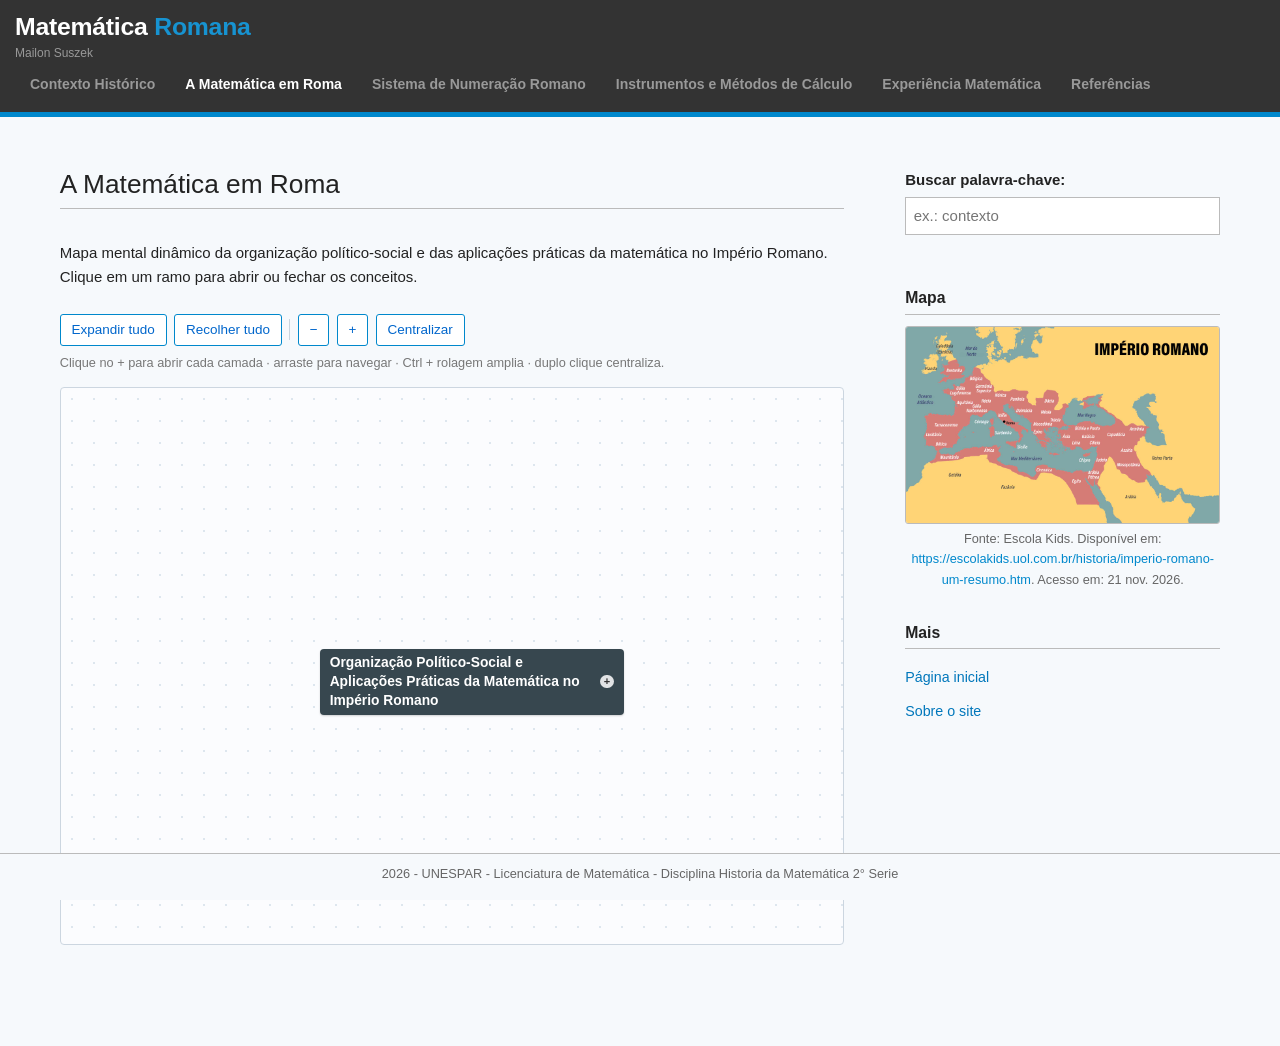
==== a-matematica-em-roma.html @ 19046010 "site 0.1" ====
<!DOCTYPE html>
<html lang="pt-BR">
<head>
<meta charset="utf-8">
<meta name="viewport" content="width=device-width, initial-scale=1">
<title>A Matemática em Roma | Matemática Romana</title>
<meta name="theme-color" content="#0088cc">
<link rel="icon" href="img/favicon.svg?v=11" type="image/svg+xml">
<link rel="stylesheet" href="css/style.css?v=35">
</head>
<body>

<div id="archnavbar">
  <div id="archnavbarlogo"><a href="index.html" title="Voltar à página inicial">Matemática <span>Romana</span></a><small>Mailon Suszek</small></div>
  <ul id="archnavbarlist">
    <li><a href="contexto-historico.html">Contexto Histórico</a></li>
    <li><a href="a-matematica-em-roma.html" aria-current="page">A Matemática em Roma</a></li>
    <li><a href="sistema-de-numeracao-romana.html">Sistema de Numeração Romano</a></li>
    <li><a href="instrumentos-e-metodos-de-calculo.html">Instrumentos e Métodos de Cálculo</a></li>
    <li><a href="experiencia-matematica.html">Experiência Matemática</a></li>
    <li><a href="referencias.html">Referências</a></li>
  </ul>
</div>

<div id="content">
  <div id="content-left">
    <h2>A Matemática em Roma</h2>
    <p>Mapa mental dinâmico da organização político-social e das aplicações práticas da matemática no Império Romano. Clique em um ramo para abrir ou fechar os conceitos.</p>

    <div class="mm-controles">
      <button type="button" data-mm="expandir">Expandir tudo</button>
      <button type="button" data-mm="recolher">Recolher tudo</button>
      <span class="mm-sep"></span>
      <button type="button" data-mm="menos" title="Diminuir a visualização">&minus;</button>
      <button type="button" data-mm="mais" title="Aumentar a visualização">+</button>
      <button type="button" data-mm="centralizar" title="Ajustar o mapa na janela">Centralizar</button>
      <span class="mm-dica">Clique no + para abrir cada camada &middot; arraste para navegar &middot; Ctrl + rolagem amplia &middot; duplo clique centraliza.</span>
    </div>

    <div class="mm-area" tabindex="0" aria-label="Mapa mental interativo">
      <div class="mm-stage">
      <ul class="mm">
        <li class="mm-root fechado">
          <button type="button" class="mm-label" aria-expanded="false">Organização Político-Social e Aplicações Práticas da Matemática no Império Romano</button>
          <ul class="kids">
            <li class="n1 b-politica fechado">
              <button type="button" class="mm-label" aria-expanded="false">Organização Político-Social do Império Romano</button>
              <ul class="kids">
                <li class="n2 fechado">
                  <button type="button" class="mm-label" aria-expanded="false">Período Monárquico e A Lenda</button>
                  <ul class="kids">
                    <li class="n3"><span class="mm-label">Surgimento de Roma</span></li>
                    <li class="n3"><span class="mm-label">Da Monarquia à República</span></li>
                  </ul>
                </li>
                <li class="n2 fechado">
                  <button type="button" class="mm-label" aria-expanded="false">Período Republicano e Transição</button>
                  <ul class="kids">
                    <li class="n3"><span class="mm-label">Governo de Júlio César (49 a.C. a 44 a.C.)</span></li>
                    <li class="n3"><span class="mm-label">Conquistas Militares</span></li>
                  </ul>
                </li>
                <li class="n2 fechado">
                  <button type="button" class="mm-label" aria-expanded="false">Período Imperial</button>
                  <ul class="kids">
                    <li class="n3"><span class="mm-label">Predomínio: 27 a.C. a 476 d.C.</span></li>
                    <li class="n3"><span class="mm-label">Principais Imperadores</span></li>
                  </ul>
                </li>
                <li class="n2 fechado">
                  <button type="button" class="mm-label" aria-expanded="false">Crise Urbana e Decadência</button>
                  <ul class="kids">
                    <li class="n3"><span class="mm-label">Crescimento Urbano e Desemprego Rural</span></li>
                    <li class="n3 fechado">
                      <button type="button" class="mm-label" aria-expanded="false">Política do Pão e Circo</button>
                      <ul class="kids">
                        <li class="n4"><span class="mm-label">Objetivo: Evitar revoltas populares</span></li>
                        <li class="n4"><span class="mm-label">Eventos: Lutas de gladiadores no Coliseu</span></li>
                      </ul>
                    </li>
                  </ul>
                </li>
              </ul>
            </li>

            <li class="n1 b-pratica fechado">
              <button type="button" class="mm-label" aria-expanded="false">Aplicações Práticas da Matemática</button>
              <ul class="kids">
                <li class="n2 fechado">
                  <button type="button" class="mm-label" aria-expanded="false">Sistema de Numeração Romano</button>
                  <ul class="kids">
                    <li class="n3"><span class="mm-label">Símbolos Básicos: I, V, X, L, C, D e M</span></li>
                    <li class="n3"><span class="mm-label">Evolução dos Números Romanos</span></li>
                    <li class="n3"><span class="mm-label">Representação de Números Acima de Mil</span></li>
                  </ul>
                </li>
                <li class="n2 fechado">
                  <button type="button" class="mm-label" aria-expanded="false">Instrumentos de Cálculo</button>
                  <ul class="kids">
                    <li class="n3"><span class="mm-label">Ábaco de Cera</span></li>
                    <li class="n3"><span class="mm-label">Ábaco das Fichas</span></li>
                  </ul>
                </li>
                <li class="n2 fechado">
                  <button type="button" class="mm-label" aria-expanded="false">Agrimensura e Medição de Terras</button>
                  <ul class="kids">
                    <li class="n3"><span class="mm-label">Cálculo de áreas e divisões agrárias</span></li>
                    <li class="n3"><span class="mm-label">Uso prático na demarcação de propriedades</span></li>
                  </ul>
                </li>
                <li class="n2 fechado">
                  <button type="button" class="mm-label" aria-expanded="false">Engenharia Civil e Construções</button>
                  <ul class="kids">
                    <li class="n3"><span class="mm-label">Projetos de infraestrutura urbana</span></li>
                    <li class="n3"><span class="mm-label">Construção de estradas, aquedutos e monumentos</span></li>
                  </ul>
                </li>
                <li class="n2 fechado">
                  <button type="button" class="mm-label" aria-expanded="false">Administração Estatal e Contabilidade</button>
                  <ul class="kids">
                    <li class="n3"><span class="mm-label">Controle de tributos e impostos</span></li>
                    <li class="n3"><span class="mm-label">Balanços de produtos e registros administrativos</span></li>
                  </ul>
                </li>
              </ul>
            </li>
          </ul>
        </li>
      </ul>
      </div>
    </div>
  </div>

  <div id="sidebar">
    <form id="search" role="search" action="#" autocomplete="off">
      <label for="q">Buscar palavra-chave:</label>
      <input id="q" name="q" type="text" placeholder="ex.: contexto">
      <p id="search-msg"></p>
    </form>

    <h4>Mapa</h4>
    <img src="img/mapa-imperio-romano.jpg" alt="Mapa do Império Romano">
    <p class="mapa-legenda">Fonte: Escola Kids. Disponível em: <a href="https://escolakids.uol.com.br/historia/imperio-romano-um-resumo.htm" target="_blank" rel="noopener">https://escolakids.uol.com.br/historia/imperio-romano-um-resumo.htm</a>. Acesso em: 21 nov. 2026.</p>
    <h4>Mais</h4>
    <ul>
      <li><a href="index.html">Página inicial</a></li>
      <li><a href="sobre.html">Sobre o site</a></li>
    </ul>
  </div>
</div>

<div id="footer">
  <p>2026 - UNESPAR - Licenciatura de Matemática - Disciplina Historia da Matemática 2° Serie</p>
</div>

<script src="js/main.js?v=31"></script>
</body>
</html>
---- css/style.css ----
/* Matemática Romana
   Layout inspirado na página inicial do archlinux.org:
   barra escura com faixa azul, fundo azul-acinzentado claro,
   coluna principal + barra lateral, títulos com linha fina e rodapé centralizado. */

* { box-sizing: border-box; }

/* quanto mais estreita a janela, maior fica este espaçamento */
:root { --extra: clamp(0px, calc((1400px - 100vw) * 0.09), 110px); }

body {
  margin: 0;
  padding: 0 0 4em;
  background: #f6f9fc;
  color: #222;
  font-family: "Helvetica Neue", Helvetica, Arial, sans-serif;
  font-size: 15px;
  line-height: 1.62;
  -webkit-text-size-adjust: 100%;
  overflow-wrap: break-word;
}

a { color: #07b; text-decoration: none; }
a:hover { color: #666; text-decoration: underline; }
a:focus-visible, input:focus-visible { outline: 2px solid #08c; outline-offset: 2px; }
img { max-width: 100%; }

/* ---------- barra de navegação ---------- */
#archnavbar {
  background: #333;
  border-bottom: 5px solid #08c;
  min-height: 40px;
  padding: 10px 15px;
  display: flex;
  align-items: center;
  justify-content: space-between;
  flex-wrap: wrap;
  gap: 6px 20px;
}
#archnavbarlogo { flex: 0 0 auto; }
#archnavbarlogo a {
  display: block;
  color: #fff;
  font-size: 1.55rem;
  font-weight: 700;
  letter-spacing: -0.01em;
  line-height: 1.2;
  padding: 2px 0;
}
#archnavbarlogo a:hover { color: #fff; text-decoration: none; }
#archnavbarlogo span { color: #1793d1; }
#archnavbarlogo small {
  display: block;
  color: #999;
  font-size: 0.75rem;
  font-weight: normal;
  line-height: 1.25;
  margin-top: 2px;
}

#archnavbarlist {
  list-style: none;
  margin: 0;
  padding: 0;
  display: flex;
  flex-wrap: wrap;
  min-width: 0;
  font-size: 14px;
  font-weight: bold;
}
#archnavbarlist li { padding: 8px 15px; line-height: 1.4; }
#archnavbarlist li:last-child { padding-right: 15px; }
#archnavbarlist a { color: #999; overflow-wrap: anywhere; }
#archnavbarlist a:hover { color: #fff; text-decoration: underline; }
#archnavbarlist a[aria-current="page"] { color: #fff; }

/* ---------- conteúdo ---------- */
#content {
  display: flex;
  align-items: flex-start;
  gap: calc(3.6em + var(--extra) * 0.7);
  max-width: 1240px;
  margin: calc(3em + var(--extra) * 0.5) auto 0;
  padding: 0 calc(2.4em + var(--extra) * 0.35) 2em;
}
#content-left { flex: 1 1 0; min-width: 0; }
#sidebar { flex: 0 0 21em; min-width: 0; }

h2, h3 {
  font-weight: normal;
  line-height: 1.25;
  margin: 0 0 calc(1.1em + var(--extra) * 0.25);
  padding-bottom: 0.3em;
  border-bottom: 1px solid #bbb;
}
h2 { font-size: 1.75em; }
h3 { font-size: 1.35em; margin-top: calc(1.9em + var(--extra) * 0.3); }
h4 { font-size: 1em; margin: 0; }
p { margin: 0 0 calc(1.4em + var(--extra) * 0.3); }

/* itens no formato de "notícias" */
.item { margin: 0 0 1em; padding: 0 0 1em; border-bottom: 1px dotted #bbb; }
.item:last-child { border-bottom: 0; }
.timestamp { color: #999; font-size: 0.85em; margin: 0 0 0.4em; }

/* tabelas */
table.results { width: 100%; border-collapse: collapse; font-size: 0.95em; margin: 0 0 1.2em; }
table.results th { text-align: left; font-weight: bold; padding: 4px 8px; border-bottom: 1px solid #bbb; }
table.results td { padding: 4px 8px; }
table.results tr:nth-child(odd) td { background: #fff; }
table.results tr:nth-child(even) td { background: #e8eef4; }
table.results tbody tr:hover td { background: #ffd; }

/* lista dos símbolos romanos */
ul.numerais {
  list-style: none;
  display: flex;
  flex-wrap: wrap;
  gap: 0.55em 2em;
  margin: 0 0 1.4em;
  padding: 0.9em 1.2em;
  background: #eef3f8;
  border: 1px solid #d7e0ea;
  border-radius: 4px;
}
ul.numerais li { font-size: 1.02em; }
ul.numerais strong {
  display: inline-block;
  min-width: 1.4em;
  color: #06c;
  font-size: 1.15em;
  text-align: center;
}

/* listas de tópicos */
ul.topicos { margin: 0 0 1.4em; padding-left: 1.5em; }
ul.topicos li { margin: 0 0 0.95em; }
ul.topicos li:last-child { margin-bottom: 0; }

/* referências em ABNT, sem marcador e sem recuo */
ul.referencias { list-style: none; margin: 0; padding: 0; }
ul.referencias li { margin: 0 0 1.1em; }
ul.referencias li:last-child { margin-bottom: 0; }

/* vídeo no fim da página */
.video-figura { margin: 2em 0 0; }
.video-figura video {
  display: block;
  width: 100%;
  max-width: 360px;
  margin: 0 auto;
  height: auto;
  background: #000;
  border: 1px solid #ccd6e0;
  border-radius: 4px;
}

/* ---------- ábaco interativo ---------- */
.abaco {
  margin: 2em 0 0;
  padding: 1.4em 1.5em 1.7em;
  background: #eceff3;
  border: 1px solid #d5dce4;
  border-radius: 6px;
}
.abaco h3 { margin-top: 0; }
.abaco-grade {
  display: flex;
  flex-wrap: wrap;
  justify-content: center;
  gap: 1em;
  margin: 1.3em 0 1.4em;
}
.abaco-col { display: flex; flex-direction: column; align-items: center; gap: 0.3em; }
.abaco-letra { font-weight: bold; font-size: 1.1em; color: #37474f; }
.abaco-valor { font-size: 0.75em; color: #777; }
.abaco-trilho {
  display: flex;
  flex-direction: column-reverse;
  gap: 2px;
  padding: 5px;
  background: linear-gradient(#cfc4ae, #b7ab93);
  border: 1px solid #a2947a;
  border-radius: 6px;
  box-shadow: inset 0 2px 6px rgba(0, 0, 0, 0.28);
}
.abaco-slot {
  display: flex;
  align-items: center;
  justify-content: center;
  width: 42px;
  height: 24px;
  padding: 0;
  border: 0;
  border-radius: 3px;
  background: transparent;
  cursor: pointer;
}
.abaco-slot:hover { background: rgba(255, 255, 255, 0.28); }
.abaco-ficha {
  width: 24px;
  height: 24px;
  border-radius: 50%;
  background: radial-gradient(circle at 35% 30%, #f3d68d, #b9832f 70%, #8a5d1f);
  border: 1px solid #7a531c;
  box-shadow: 0 1px 2px rgba(0, 0, 0, 0.35);
}
.abaco-conta { font-size: 0.82em; color: #555; }

.abaco-leitura {
  display: flex;
  flex-wrap: wrap;
  justify-content: center;
  gap: 0.4em 2em;
  margin-bottom: 0.9em;
  text-align: center;
}
.abaco-leitura p { margin: 0; }
.abaco-leitura strong { font-size: 1.15em; color: #06c; }

.abaco-botoes { display: flex; flex-wrap: wrap; justify-content: center; gap: 0.5em; }
.abaco-botoes button {
  font: inherit;
  font-size: 0.92em;
  padding: 0.4em 0.95em;
  background: #fff;
  color: #06c;
  border: 1px solid #08c;
  border-radius: 4px;
  cursor: pointer;
}
.abaco-botoes button:hover { background: #eef7fd; }

.abaco-memoria { margin: 0.9em 0 0; font-size: 0.9em; color: #555; text-align: center; }
.abaco-passo {
  margin: 0.5em 0 0;
  min-height: 1.5em;
  font-size: 0.92em;
  color: #333;
  text-align: center;
}
.abaco h4 { margin-top: 1.7em; }
ol.abaco-explica { margin: 0; padding-left: 1.5em; }
ol.abaco-explica li { margin-bottom: 0.55em; }

@media (max-width: 30em) {
  .abaco { padding: 1.1em 0.9em 1.3em; }
  .abaco-grade { gap: 0.55em; }
  .abaco-slot { width: 34px; }
}

/* ---------- caixa cinza com o áudio da experiência ---------- */
.caixa-audio {
  margin: calc(2.1em + var(--extra) * 0.4) 0 calc(2em + var(--extra) * 0.3);
  padding: calc(1.5em + var(--extra) * 0.2) calc(1.7em + var(--extra) * 0.3) calc(1.7em + var(--extra) * 0.3);
  background: #eceff3;
  border: 1px solid #d5dce4;
  border-radius: 6px;
}
.caixa-audio h3 { margin: 0 0 1em; font-size: 1.15em; }
.caixa-audio audio { display: block; width: 100%; max-width: 520px; }

/* ---------- desafio: caixa cinza com perguntas ---------- */
.desafio {
  margin: calc(2.1em + var(--extra) * 0.4) 0 0;
  padding: calc(1.5em + var(--extra) * 0.2) calc(1.7em + var(--extra) * 0.3) calc(1.7em + var(--extra) * 0.3);
  background: #eceff3;
  border: 1px solid #d5dce4;
  border-radius: 6px;
}
.desafio h3 { margin: 0 0 0.3em; font-size: 1.15em; }
.desafio-plano { margin: 0 0 1.1em; color: #555; font-size: 0.95em; }

.dq-progresso {
  display: flex;
  flex-wrap: wrap;
  align-items: center;
  gap: 0.5em 1em;
  margin-bottom: 0.9em;
  font-size: 0.92em;
  color: #444;
}
.dq-barra {
  display: block;
  flex: 1 1 12em;
  height: 8px;
  background: #dfe5eb;
  border-radius: 4px;
  overflow: hidden;
}
.dq-barra i {
  display: block;
  height: 100%;
  width: 0;
  background: #08c;
  transition: width 0.35s ease;
}

.dq {
  background: #fff;
  border: 1px solid #dde4ea;
  border-radius: 5px;
  padding: calc(1.05em + var(--extra) * 0.15) calc(1.2em + var(--extra) * 0.2);
  margin: 0 0 calc(1.15em + var(--extra) * 0.25);
}
.dq:last-child { margin-bottom: 0; }
.dq-enunciado { margin: 0 0 0.6em; font-weight: bold; }
.dq-num { color: #06c; }
.dq-alts { display: flex; flex-direction: column; gap: 0.5em; }
.dq-alt {
  font: inherit;
  text-align: left;
  padding: 0.45em 0.7em;
  background: #f5f7fa;
  border: 1px solid #ccd6e0;
  border-radius: 4px;
  cursor: pointer;
}
.dq-alt:hover:not(:disabled) { background: #e8f2fa; border-color: #08c; }
.dq-alt:disabled { cursor: default; opacity: 1; color: #222; }
.dq-alt.certa { background: #ddf3e2; border-color: #45a85f; color: #1c6b31; font-weight: bold; }
.dq-alt.errada { background: #fbe0e0; border-color: #dd6b6b; color: #93231f; }

.dq-exp {
  margin-top: 0.7em;
  padding: 0.6em 0.8em;
  background: #f2f6fa;
  border-left: 3px solid #08c;
  border-radius: 0 4px 4px 0;
  font-size: 0.95em;
  animation: dqSobe 0.3s ease;
}
.dq-resultado.ok { color: #1c7a34; }
.dq-resultado.erro { color: #b3231d; }

.dq-acoes { display: flex; justify-content: flex-end; }
.dq-proximo {
  font: inherit;
  margin-top: 0.9em;
  padding: 0.5em 1.2em;
  background: #08c;
  color: #fff;
  border: 1px solid #06a;
  border-radius: 4px;
  cursor: pointer;
}
.dq-proximo:hover { background: #06a; }

.dq-fim {
  margin-top: 1.1em;
  padding-top: 1em;
  border-top: 1px dashed #b9c4cf;
  text-align: center;
}
.dq-nota { margin: 0 0 0.8em; }
.dq-fim img {
  display: block;
  max-width: 100%;
  height: auto;
  margin: 0 auto;
  background: #fff;
  border: 1px solid #ccd6e0;
  border-radius: 4px;
}
.dq-fonte { margin: 0.6em 0 0; font-size: 0.85em; color: #666; }
.dq-fonte a { color: #08c; overflow-wrap: anywhere; }

.dq-recomecar {
  font: inherit;
  margin-top: 1em;
  padding: 0.45em 1.1em;
  background: #fff;
  color: #06c;
  border: 1px solid #08c;
  border-radius: 4px;
  cursor: pointer;
}
.dq-recomecar:hover { background: #eef7fd; }

@keyframes dqSobe {
  from { opacity: 0; transform: translateY(-5px); }
  to { opacity: 1; transform: none; }
}

@media (max-width: 50em) {
  .desafio { padding: 1.3em 1.2em; }
  .dq { padding: 1em 0.9em; }
}

/* ---------- barra lateral ---------- */
#sidebar h4 {
  margin: calc(1.7em + var(--extra) * 0.2) 0 0.7em;
  padding-bottom: 0.2em;
  border-bottom: 1px solid #bbb;
  font-size: 1.05em;
}
#sidebar h4:first-child { margin-top: 0; }
#sidebar ul { list-style: none; margin: 0; padding: 0; font-size: 0.95em; }
#sidebar li { padding: calc(0.28em + var(--extra) * 0.16) 0; }

#sidebar img {
  display: block;
  width: 100%;
  height: auto;
  border: 1px solid #bbb;
  border-radius: 3px;
}
#sidebar .mapa-legenda {
  margin: 0.4em 0 0;
  font-size: 0.85em;
  color: #666;
  text-align: center;
}
#sidebar .mapa-legenda a { color: #08c; overflow-wrap: anywhere; }

#search label { display: block; font-weight: bold; margin-bottom: 0.3em; }
#search input[type="text"] {
  width: 100%;
  padding: 0.4em 0.5em;
  font: inherit;
  color: #222;
  background: #fff;
  border: 1px solid #bbb;
}
#search-msg { color: #999; font-size: 0.85em; margin: 0.3em 0 0; min-height: 1.4em; }

/* resultados da busca: lista no lado esquerdo */
.search-results { margin: 0 0 1em; padding-left: 1.4em; }
.search-results li { margin: 0.5em 0; }
.search-result-text { font-size: 0.85em; color: #555; margin: 0.1em 0 0; }
.search-hl { background: #e8f0ff; border-radius: 3px; color: #0055aa; font-weight: 700; padding: 0 1px; }

/* ---------- mapa mental ---------- */
.mm-controles {
  display: flex;
  flex-wrap: wrap;
  align-items: center;
  gap: 0.5em;
  margin: 0 0 0.9em;
}
.mm-controles button {
  font: inherit;
  font-size: 0.9em;
  padding: 0.3em 0.8em;
  background: #fff;
  color: #06c;
  border: 1px solid #08c;
  border-radius: 3px;
  cursor: pointer;
}
.mm-controles button:hover { background: #eef7fd; }
.mm-dica { font-size: 0.85em; color: #777; }

.mm-area {
  position: relative;
  overflow: hidden;
  height: clamp(20rem, 62vh, 44rem);
  padding: 0;
  background: #fbfcfe;
  background-image: radial-gradient(#dde6ee 1px, transparent 1px);
  background-size: 22px 22px;
  border: 1px solid #ccd6e0;
  border-radius: 4px;
  cursor: grab;
  touch-action: none;
  outline: none;
}
.mm-area:focus-visible { border-color: #08c; box-shadow: 0 0 0 2px rgba(0, 136, 204, 0.25); }
.mm-area.arrastando { cursor: grabbing; user-select: none; }

.mm-stage {
  position: absolute;
  top: 0;
  left: 0;
  width: max-content;
  transform-origin: 0 0;
  will-change: transform;
}
.mm-stage.animar { transition: transform 0.3s cubic-bezier(0.22, 0.8, 0.3, 1); }

.mm {
  display: block;
  --mm-line: #9ab0c2;
}
.mm ul, .mm li { list-style: none; margin: 0; padding: 0; }
.mm li {
  position: relative;
  display: flex;
  align-items: center;
  padding: 0.3em 0;
}

/* ramos de ligação (formato "cotovelo" da esquerda para a direita) */
.mm .kids {
  position: relative;
  display: flex;
  flex-direction: column;
  margin-left: 0.7em;
  padding-left: 1.5em;
}
.mm .kids::before {
  content: "";
  position: absolute;
  left: -0.7em;
  top: 50%;
  width: 0.7em;
  border-top: 2px solid var(--mm-line);
}
.mm li::before {
  content: "";
  position: absolute;
  left: -1.5em;
  top: 0;
  bottom: 0;
  border-left: 2px solid var(--mm-line);
}
.mm li:first-child::before { top: 50%; }
.mm li:last-child::before { bottom: 50%; }
.mm li::after {
  content: "";
  position: absolute;
  left: -1.5em;
  top: 50%;
  width: 1.5em;
  border-top: 2px solid var(--mm-line);
}
.mm > li::before, .mm > li::after { content: none; }

/* rótulos dos conceitos */
.mm-label {
  display: inline-flex;
  align-items: center;
  gap: 0.45em;
  max-width: 20em;
  padding: 0.3em 0.7em;
  border: 0;
  border-radius: 4px;
  background: #46544a;
  color: #fff;
  font: inherit;
  font-size: 0.92em;
  line-height: 1.4;
  text-align: left;
  overflow-wrap: anywhere;
  box-shadow: 0 1px 2px rgba(0, 0, 0, 0.18);
}
button.mm-label { cursor: pointer; }
button.mm-label:hover { filter: brightness(1.15); }
.mm-root .mm-label {
  background: #37474f;
  font-weight: bold;
  max-width: 22em;
}
.n1 .mm-label { background: #4d5d6e; font-weight: bold; }
.n2 .mm-label { background: #46544a; }
.n3 .mm-label { background: #5b6b52; }
.n4 .mm-label { background: #6c7b60; }
.b-politica { --mm-line: #7fa6cd; }
.b-pratica { --mm-line: #8fae83; }

/* botãozinho de abrir/fechar do ramo */
button.mm-label::after {
  content: "\2212";
  flex: 0 0 auto;
  width: 1.25em;
  height: 1.25em;
  border-radius: 50%;
  background: rgba(255, 255, 255, 0.85);
  color: #333;
  font-size: 0.8em;
  line-height: 1.25em;
  text-align: center;
}
button.mm-label[aria-expanded="false"]::after { content: "+"; }
.mm li.fechado > ul { display: none; }

.mm-sep { width: 1px; height: 1.4em; background: #c8d4de; }

@media (max-width: 50em) {
  .mm-area { height: 52vh; }
  .mm-label { max-width: 15em; font-size: 0.88em; }
  .mm-root .mm-label { max-width: 17em; }
  .mm-dica { display: none; }
}

/* ---------- rodapé ---------- */
#footer {
  position: fixed;
  bottom: 0;
  left: 0;
  right: 0;
  z-index: 5;
  background: #f6f9fc;
  margin: 0;
  padding: 0.8em 1.5em;
  border-top: 1px solid #bbb;
  text-align: center;
  font-size: 0.85em;
  color: #666;
}
#footer p { margin: 0 0 0.4em; }

/* ---------- caixa introdutiva ---------- */
.intro-quote {
  background: #e8eef4;
  border: 1px solid #ccc;
  border-radius: 0;
  padding: 0.9em 1.2em;
  margin: 0 0 1.4em;
}
.intro-quote p { margin: 0 0 0.7em; }
.intro-quote p:last-child { margin-bottom: 0; }

/* ---------- telas estreitas ---------- */
@media (max-width: 50em) {
  #archnavbar { justify-content: center; text-align: center; padding: 8px 12px; gap: 4px 10px; }
  #archnavbarlogo a { font-size: 1.35rem; }
  #archnavbarlogo small { margin-top: 2px; }
  #archnavbarlist { justify-content: center; width: 100%; font-size: 13px; }
  #archnavbarlist li { padding: 6px 8px; line-height: 1.35; }
  #archnavbarlist li:last-child { padding-right: 8px; }
  #content { flex-direction: column; gap: calc(3em + var(--extra) * 0.7); margin-top: calc(2.4em + var(--extra) * 0.5); padding: 0 calc(2em + var(--extra) * 0.35) 2em; }
  #content-left { min-height: 0; width: 100%; order: 2; }
  #sidebar { flex: 1 1 auto; width: 100%; order: 1; }
  h2 { font-size: 1.4em; margin-bottom: 1.2em; }
  h3 { font-size: 1.2em; margin-top: 2.2em; margin-bottom: 1em; }
  #sidebar li { padding: calc(0.5em + var(--extra) * 0.2) 0; }
  #search input[type="text"] { font-size: 16px; padding: 0.55em 0.6em; }
  table.results { display: block; overflow-x: auto; -webkit-overflow-scrolling: touch; }
  .intro-quote { padding: calc(1.1em + var(--extra) * 0.2) calc(1.3em + var(--extra) * 0.25); margin-bottom: calc(1.8em + var(--extra) * 0.3); }
  #footer { padding: 1.2em 1.2em 2.6em; }
}

/* ---------- celulares pequenos ---------- */
@media (max-width: 30em) {
  #archnavbarlogo a { font-size: 1.2rem; }
  #archnavbarlist { font-size: 12px; }
  #archnavbarlist li { padding: 5px 6px; }
  #archnavbarlist li:last-child { padding-right: 6px; }
  #content { padding: 0 calc(1.5em + var(--extra) * 0.25) 2em; }
  h2 { font-size: 1.3em; margin-bottom: 1.1em; }
  p { margin-bottom: calc(1.3em + var(--extra) * 0.3); }
}
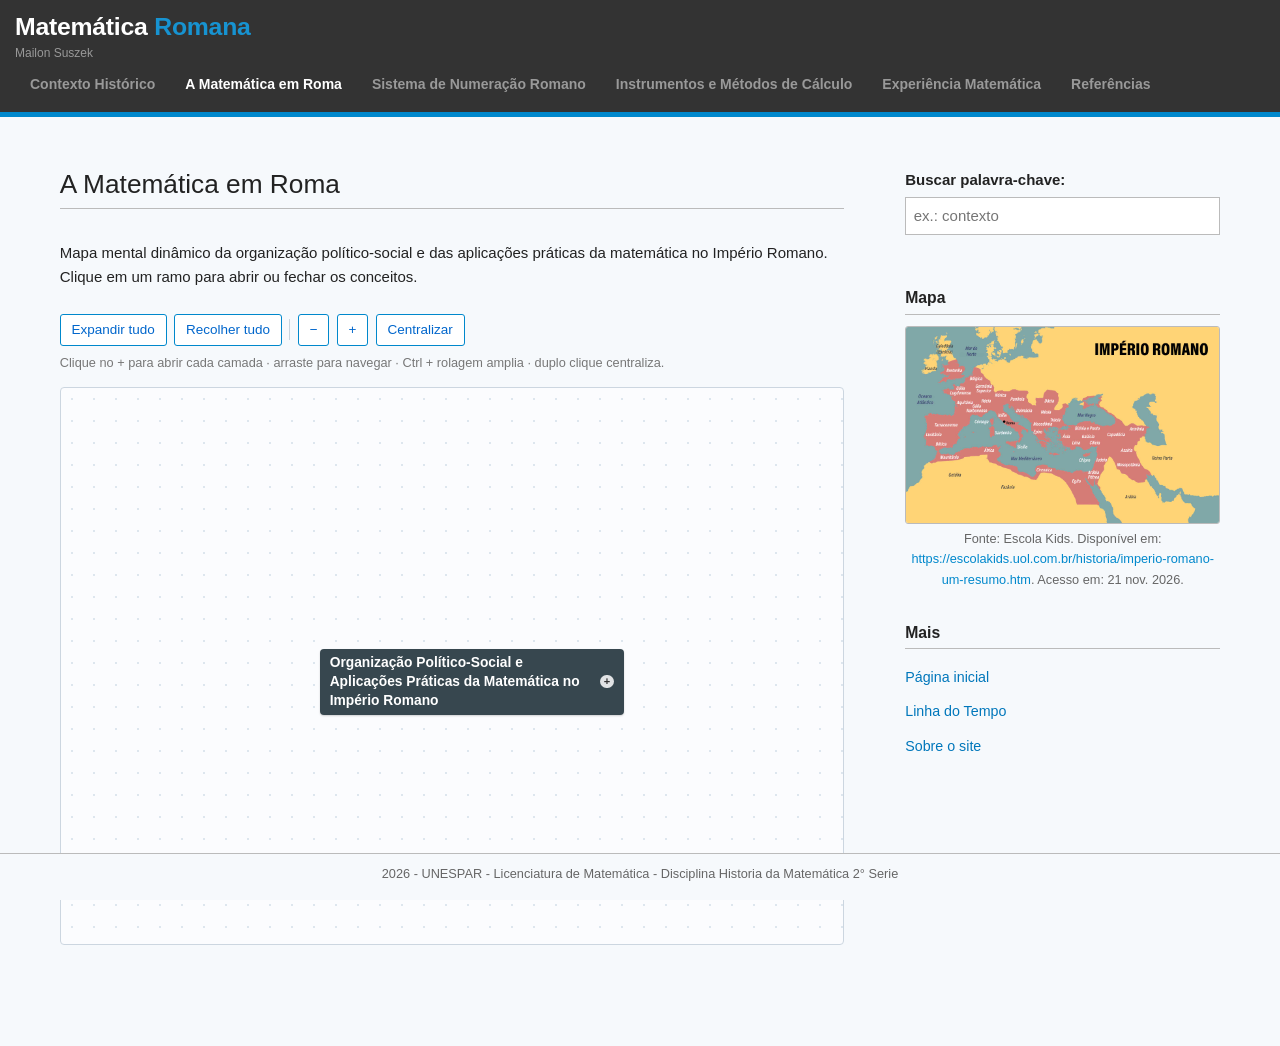
==== commit 2b129aa7: "site 0.5" ====
--- a/a-matematica-em-roma.html
+++ b/a-matematica-em-roma.html
@@ -6,7 +6,7 @@
 <title>A Matemática em Roma | Matemática Romana</title>
 <meta name="theme-color" content="#0088cc">
 <link rel="icon" href="img/favicon.svg?v=11" type="image/svg+xml">
-<link rel="stylesheet" href="css/style.css?v=35">
+<link rel="stylesheet" href="css/style.css?v=41">
 </head>
 <body>
 
@@ -144,6 +144,7 @@
     <h4>Mais</h4>
     <ul>
       <li><a href="index.html">Página inicial</a></li>
+      <li><a href="linha-do-tempo.html">Linha do Tempo</a></li>
       <li><a href="sobre.html">Sobre o site</a></li>
     </ul>
   </div>
@@ -153,6 +154,6 @@
   <p>2026 - UNESPAR - Licenciatura de Matemática - Disciplina Historia da Matemática 2° Serie</p>
 </div>
 
-<script src="js/main.js?v=31"></script>
+<script src="js/main.js?v=39"></script>
 </body>
 </html>
--- a/css/style.css
+++ b/css/style.css
@@ -207,6 +207,39 @@
 }
 .abaco-conta { font-size: 0.82em; color: #555; }
 
+/* escolha entre o ábaco completo e a simplificação */
+.abaco-modos { display: flex; flex-wrap: wrap; justify-content: center; gap: 0.5em; margin: 0 0 1.3em; }
+.abaco-modos button {
+  font: inherit;
+  font-size: 0.9em;
+  padding: 0.4em 0.95em;
+  background: #fff;
+  color: #06c;
+  border: 1px solid #08c;
+  border-radius: 4px;
+  cursor: pointer;
+}
+.abaco-modos button[aria-pressed="true"] { background: #06c; color: #fff; }
+
+/* ficha superior da simplificação ( vale 5 ) */
+.abaco-superior {
+  display: flex;
+  align-items: center;
+  justify-content: center;
+  width: 42px;
+  height: 28px;
+  padding: 0;
+  border: 1px dashed #a2947a;
+  border-radius: 3px;
+  background: rgba(255, 255, 255, 0.25);
+  cursor: pointer;
+}
+.abaco-superior:hover { background: rgba(255, 255, 255, 0.45); }
+.abaco-superior .ficha-topo {
+  background: radial-gradient(circle at 35% 30%, #eaa38e, #a33b28 70%, #6e2114);
+  border-color: #652016;
+}
+
 .abaco-leitura {
   display: flex;
   flex-wrap: wrap;
@@ -239,6 +272,26 @@
   color: #333;
   text-align: center;
 }
+.abaco-multiplicacao {
+  margin: 1.1em auto 0;
+  max-width: 46em;
+  padding: 0.9em 1.1em;
+  background: #fff;
+  border: 1px solid #cfd9e2;
+  border-left: 4px solid #08c;
+  border-radius: 5px;
+  font-size: 0.9em;
+  text-align: left;
+}
+.abaco-multiplicacao[hidden] { display: none; }
+.abaco-mult-titulo { margin: 0 0 0.2em; font-size: 1.05em; color: #222; }
+.abaco-mult-sub { margin: 0 0 0.7em; color: #666; }
+.abaco-mult-passos { margin: 0 0 0.7em; padding-left: 1.4em; }
+.abaco-mult-passos li { margin-bottom: 0.45em; line-height: 1.45; }
+.abaco-mult-regra { color: #777; font-size: 0.92em; }
+.abaco-mult-total { margin: 0; color: #222; }
+.abaco-mult-total strong { color: #06c; }
+.abaco-fonte { margin: 1em 0 0; font-size: 0.86em; color: #666; }
 .abaco h4 { margin-top: 1.7em; }
 ol.abaco-explica { margin: 0; padding-left: 1.5em; }
 ol.abaco-explica li { margin-bottom: 0.55em; }
@@ -247,6 +300,79 @@
   .abaco { padding: 1.1em 0.9em 1.3em; }
   .abaco-grade { gap: 0.55em; }
   .abaco-slot { width: 34px; }
+  .abaco-superior { width: 34px; }
+}
+
+/* ---------- ábaco de cera interativo ---------- */
+.abaco-cera {
+  margin: calc(2.1em + var(--extra) * 0.4) 0 calc(2em + var(--extra) * 0.3);
+  padding: calc(1.5em + var(--extra) * 0.2) calc(1.7em + var(--extra) * 0.3) calc(1.7em + var(--extra) * 0.3);
+  background: #eceff3;
+  border: 1px solid #d5dce4;
+  border-radius: 6px;
+}
+.abaco-cera h3 { margin-top: 0; }
+.cera-dica { font-size: 0.92em; color: #555; }
+.cera-grade { display: flex; flex-wrap: wrap; justify-content: center; gap: 0.7em; margin: 1.4em 0 1.5em; }
+.cera-col { display: flex; flex-direction: column; align-items: center; gap: 0.3em; }
+.cera-simbolo { font-weight: bold; font-size: 1.1em; color: #5d4037; }
+.sobrelinha { text-decoration: overline; }
+.cera-valor { font-size: 0.72em; color: #777; }
+.cera-celula {
+  display: flex;
+  flex-direction: column-reverse;
+  align-items: center;
+  justify-content: flex-start;
+  width: 52px;
+  min-height: 150px;
+  padding: 6px 4px;
+  background: linear-gradient(160deg, #d8b98a, #b98d5c 60%, #9c7042);
+  border: 1px solid #8a6138;
+  border-radius: 5px;
+  box-shadow: inset 0 2px 7px rgba(70, 40, 10, 0.35);
+  cursor: pointer;
+}
+.cera-celula:hover { filter: brightness(1.04); }
+.cera-marca {
+  display: block;
+  width: 30px;
+  line-height: 1.15;
+  text-align: center;
+  font-family: Georgia, "Times New Roman", serif;
+  font-size: 1.1em;
+  font-weight: bold;
+  color: #5b2e13;
+  text-shadow: 0 1px 0 rgba(255, 255, 255, 0.25);
+  cursor: pointer;
+}
+.cera-marca:hover { color: #a00; }
+.cera-conta { font-size: 0.82em; color: #555; }
+.cera-leitura { display: flex; flex-wrap: wrap; justify-content: center; gap: 0.4em 2em; margin-bottom: 0.9em; text-align: center; }
+.cera-leitura p { margin: 0; }
+.cera-leitura strong { font-size: 1.15em; color: #06c; }
+.cera-botoes { display: flex; flex-wrap: wrap; justify-content: center; gap: 0.5em; }
+.cera-botoes button {
+  font: inherit;
+  font-size: 0.92em;
+  padding: 0.4em 0.95em;
+  background: #fff;
+  color: #06c;
+  border: 1px solid #08c;
+  border-radius: 4px;
+  cursor: pointer;
+}
+.cera-botoes button:hover { background: #eef7fd; }
+.cera-memoria, .cera-passo { margin: 0.9em 0 0; font-size: 0.92em; color: #555; text-align: center; }
+.cera-passo { min-height: 1.5em; color: #333; }
+.cera-tabela { margin: 1em 0 1.4em; }
+.cera-nota { font-size: 0.9em; color: #555; font-style: italic; }
+
+@media (max-width: 30em) {
+  .abaco-cera { padding: 1.1em 0.9em 1.3em; }
+  .cera-grade { gap: 0.25em; }
+  .cera-celula { width: 34px; min-height: 120px; }
+  .cera-marca { width: 22px; }
+  .cera-valor { font-size: 0.6em; }
 }
 
 /* ---------- caixa cinza com o áudio da experiência ---------- */
@@ -581,6 +707,177 @@
   .mm-label { max-width: 15em; font-size: 0.88em; }
   .mm-root .mm-label { max-width: 17em; }
   .mm-dica { display: none; }
+}
+
+/* ---------- linha do tempo interativa ---------- */
+.tl {
+  --tl-linha: 1.15em;
+  position: relative;
+  margin: 1.2em 0 0;
+  padding: 0.5em 0 1em;
+}
+.tl::before {
+  content: "";
+  position: absolute;
+  left: var(--tl-linha);
+  top: 0;
+  bottom: 0;
+  width: 2px;
+  background: #d7e1ea;
+  transform: translateX(-1px);
+}
+.tl-progresso {
+  position: absolute;
+  left: var(--tl-linha);
+  top: 0;
+  width: 2px;
+  height: 0;
+  background: linear-gradient(#08c, #1793d1);
+  transform: translateX(-1px);
+  z-index: 1;
+  transition: height 0.1s linear;
+}
+.tl-dica {
+  margin: 0 0 1.4em;
+  padding-left: calc(var(--tl-linha) + 2em);
+  font-size: 0.88em;
+  color: #777;
+}
+.tl-lista { list-style: none; margin: 0; padding: 0; }
+.tl-evento {
+  position: relative;
+  padding-left: calc(var(--tl-linha) + 2.1em);
+  margin: 0 0 1.4em;
+}
+.tl-evento:last-child { margin-bottom: 0; }
+.tl.tl-js .tl-evento {
+  opacity: 0;
+  transform: translateY(18px);
+  transition: opacity 0.55s ease, transform 0.55s ease;
+}
+.tl.tl-js .tl-evento.visivel { opacity: 1; transform: none; }
+.tl-marcador {
+  position: absolute;
+  left: calc(var(--tl-linha) - 9px);
+  top: 1.45em;
+  width: 18px;
+  height: 18px;
+  border-radius: 50%;
+  background: #fff;
+  border: 3px solid #08c;
+  box-shadow: 0 0 0 4px #eaf4fb;
+  z-index: 2;
+  transition: background 0.25s, box-shadow 0.25s;
+}
+.tl-evento.visivel .tl-marcador { animation: tl-pulso 0.7s ease; }
+.tl-evento.aberto .tl-marcador { background: #08c; box-shadow: 0 0 0 5px #d8edfa; }
+.tl-cartao {
+  background: #fff;
+  border: 1px solid #dbe3ea;
+  border-radius: 9px;
+  box-shadow: 0 2px 5px rgba(20, 50, 80, 0.05);
+  transition: transform 0.25s ease, box-shadow 0.25s ease, border-color 0.25s ease;
+}
+.tl-cartao:hover {
+  transform: translateY(-3px);
+  box-shadow: 0 10px 24px rgba(20, 50, 80, 0.12);
+}
+.tl-evento.aberto .tl-cartao {
+  border-color: #9fc9e8;
+  box-shadow: 0 10px 24px rgba(20, 50, 80, 0.12);
+}
+.tl-cabecalho {
+  display: flex;
+  align-items: flex-start;
+  gap: 0.9em;
+  width: 100%;
+  padding: 1.1em 1.2em;
+  background: none;
+  border: 0;
+  border-radius: 9px;
+  font: inherit;
+  color: inherit;
+  text-align: left;
+  cursor: pointer;
+}
+.tl-cabecalho:focus-visible { outline: 2px solid #08c; outline-offset: -2px; }
+.tl-icone {
+  flex: 0 0 40px;
+  width: 40px;
+  height: 40px;
+  display: flex;
+  align-items: center;
+  justify-content: center;
+  border-radius: 50%;
+  background: #eaf4fb;
+  color: #08c;
+}
+.tl-icone svg { width: 21px; height: 21px; }
+.tl-conteudo { flex: 1 1 auto; min-width: 0; }
+.tl-data {
+  display: block;
+  font-size: 0.76em;
+  font-weight: bold;
+  letter-spacing: 0.09em;
+  text-transform: uppercase;
+  color: #07b;
+}
+.tl-titulo {
+  display: block;
+  margin: 0.15em 0 0.35em;
+  font-size: 1.12em;
+  font-weight: bold;
+  line-height: 1.3;
+  color: #222;
+}
+.tl-resumo { display: block; font-size: 0.93em; line-height: 1.5; color: #555; }
+.tl-seta {
+  flex: 0 0 auto;
+  width: 9px;
+  height: 9px;
+  margin: 0.55em 0.2em 0 0.3em;
+  border-right: 2px solid #07b;
+  border-bottom: 2px solid #07b;
+  transform: rotate(45deg);
+  transition: transform 0.3s ease;
+}
+.tl-evento.aberto .tl-seta { transform: rotate(-135deg); }
+.tl-detalhe { display: grid; grid-template-rows: 0fr; transition: grid-template-rows 0.4s ease; }
+.tl-detalhe-interno { overflow: hidden; }
+.tl-detalhe-interno p {
+  margin: 0;
+  padding: 0 1.3em 1.2em calc(1.3em + 40px + 0.9em);
+  font-size: 0.94em;
+  line-height: 1.6;
+  color: #444;
+}
+.tl-evento.aberto .tl-detalhe { grid-template-rows: 1fr; }
+@keyframes tl-pulso {
+  0% { box-shadow: 0 0 0 0 rgba(8, 136, 204, 0.35); }
+  70% { box-shadow: 0 0 0 12px rgba(8, 136, 204, 0); }
+  100% { box-shadow: 0 0 0 4px #eaf4fb; }
+}
+
+@media (max-width: 50em) {
+  .tl { --tl-linha: 0.95em; }
+  .tl-evento { padding-left: calc(var(--tl-linha) + 1.7em); }
+}
+
+@media (max-width: 30em) {
+  .tl { --tl-linha: 0.8em; }
+  .tl-dica { padding-left: calc(var(--tl-linha) + 1.5em); }
+  .tl-evento { padding-left: calc(var(--tl-linha) + 1.4em); margin-bottom: 1.1em; }
+  .tl-cabecalho { padding: 0.95em 1em; gap: 0.7em; }
+  .tl-icone { flex-basis: 34px; width: 34px; height: 34px; }
+  .tl-icone svg { width: 18px; height: 18px; }
+  .tl-titulo { font-size: 1.05em; }
+  .tl-detalhe-interno p { padding: 0 1em 1.1em; }
+}
+
+@media (prefers-reduced-motion: reduce) {
+  .tl.tl-js .tl-evento { opacity: 1; transform: none; transition: none; }
+  .tl-cartao, .tl-marcador, .tl-seta, .tl-detalhe { transition: none; }
+  .tl-evento.visivel .tl-marcador { animation: none; }
 }
 
 /* ---------- rodapé ---------- */
@@ -620,8 +917,8 @@
   #archnavbarlist li { padding: 6px 8px; line-height: 1.35; }
   #archnavbarlist li:last-child { padding-right: 8px; }
   #content { flex-direction: column; gap: calc(3em + var(--extra) * 0.7); margin-top: calc(2.4em + var(--extra) * 0.5); padding: 0 calc(2em + var(--extra) * 0.35) 2em; }
-  #content-left { min-height: 0; width: 100%; order: 2; }
-  #sidebar { flex: 1 1 auto; width: 100%; order: 1; }
+  #content-left { min-height: 0; width: 100%; order: 2; flex: 0 0 auto; }
+  #sidebar { flex: 0 0 auto; width: 100%; order: 1; }
   h2 { font-size: 1.4em; margin-bottom: 1.2em; }
   h3 { font-size: 1.2em; margin-top: 2.2em; margin-bottom: 1em; }
   #sidebar li { padding: calc(0.5em + var(--extra) * 0.2) 0; }
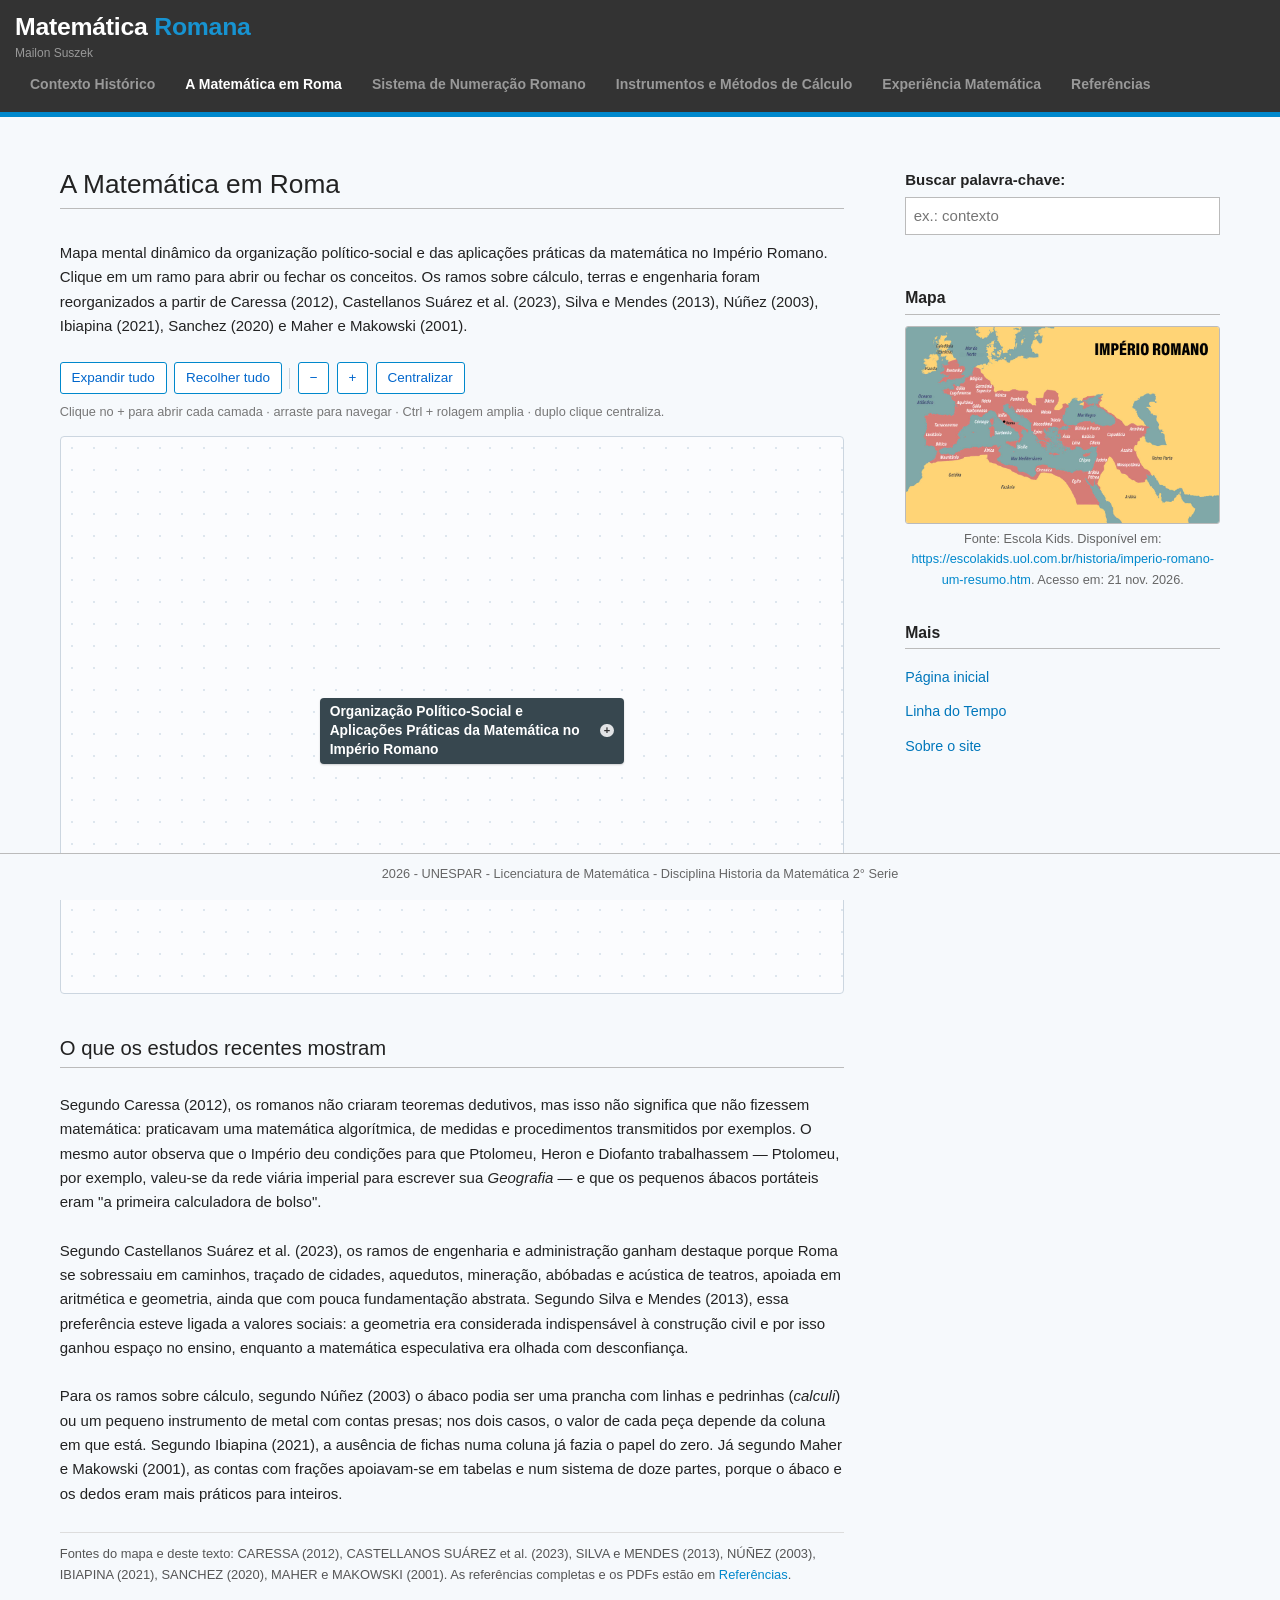
==== commit 3262d2fd: "site 0.6" ====
--- a/a-matematica-em-roma.html
+++ b/a-matematica-em-roma.html
@@ -6,7 +6,7 @@
 <title>A Matemática em Roma | Matemática Romana</title>
 <meta name="theme-color" content="#0088cc">
 <link rel="icon" href="img/favicon.svg?v=11" type="image/svg+xml">
-<link rel="stylesheet" href="css/style.css?v=41">
+<link rel="stylesheet" href="css/style.css?v=42">
 </head>
 <body>
 
@@ -25,7 +25,7 @@
 <div id="content">
   <div id="content-left">
     <h2>A Matemática em Roma</h2>
-    <p>Mapa mental dinâmico da organização político-social e das aplicações práticas da matemática no Império Romano. Clique em um ramo para abrir ou fechar os conceitos.</p>
+    <p>Mapa mental dinâmico da organização político-social e das aplicações práticas da matemática no Império Romano. Clique em um ramo para abrir ou fechar os conceitos. Os ramos sobre cálculo, terras e engenharia foram reorganizados a partir de Caressa (2012), Castellanos Suárez et al. (2023), Silva e Mendes (2013), Núñez (2003), Ibiapina (2021), Sanchez (2020) e Maher e Makowski (2001).</p>
 
     <div class="mm-controles">
       <button type="button" data-mm="expandir">Expandir tudo</button>
@@ -129,6 +129,13 @@
       </ul>
       </div>
     </div>
+
+    <h3>O que os estudos recentes mostram</h3>
+    <p>Segundo Caressa (2012), os romanos não criaram teoremas dedutivos, mas isso não significa que não fizessem matemática: praticavam uma matemática algorítmica, de medidas e procedimentos transmitidos por exemplos. O mesmo autor observa que o Império deu condições para que Ptolomeu, Heron e Diofanto trabalhassem — Ptolomeu, por exemplo, valeu-se da rede viária imperial para escrever sua <em>Geografia</em> — e que os pequenos ábacos portáteis eram "a primeira calculadora de bolso".</p>
+    <p>Segundo Castellanos Suárez et al. (2023), os ramos de engenharia e administração ganham destaque porque Roma se sobressaiu em caminhos, traçado de cidades, aquedutos, mineração, abóbadas e acústica de teatros, apoiada em aritmética e geometria, ainda que com pouca fundamentação abstrata. Segundo Silva e Mendes (2013), essa preferência esteve ligada a valores sociais: a geometria era considerada indispensável à construção civil e por isso ganhou espaço no ensino, enquanto a matemática especulativa era olhada com desconfiança.</p>
+    <p>Para os ramos sobre cálculo, segundo Núñez (2003) o ábaco podia ser uma prancha com linhas e pedrinhas (<em>calculi</em>) ou um pequeno instrumento de metal com contas presas; nos dois casos, o valor de cada peça depende da coluna em que está. Segundo Ibiapina (2021), a ausência de fichas numa coluna já fazia o papel do zero. Já segundo Maher e Makowski (2001), as contas com frações apoiavam-se em tabelas e num sistema de doze partes, porque o ábaco e os dedos eram mais práticos para inteiros.</p>
+
+    <p class="fonte-nota">Fontes do mapa e deste texto: CARESSA (2012), CASTELLANOS SUÁREZ et al. (2023), SILVA e MENDES (2013), NÚÑEZ (2003), IBIAPINA (2021), SANCHEZ (2020), MAHER e MAKOWSKI (2001). As referências completas e os PDFs estão em <a href="referencias.html">Referências</a>.</p>
   </div>
 
   <div id="sidebar">
@@ -154,6 +161,6 @@
   <p>2026 - UNESPAR - Licenciatura de Matemática - Disciplina Historia da Matemática 2° Serie</p>
 </div>
 
-<script src="js/main.js?v=39"></script>
+<script src="js/main.js?v=41"></script>
 </body>
 </html>
--- a/css/style.css
+++ b/css/style.css
@@ -141,6 +141,16 @@
 ul.referencias { list-style: none; margin: 0; padding: 0; }
 ul.referencias li { margin: 0 0 1.1em; }
 ul.referencias li:last-child { margin-bottom: 0; }
+
+/* nota de fonte no fim de cada página */
+p.fonte-nota {
+  margin: 2em 0 0;
+  padding-top: 0.9em;
+  border-top: 1px solid #ddd;
+  font-size: 0.86em;
+  color: #555;
+}
+p.fonte-nota a { color: #08c; }
 
 /* vídeo no fim da página */
 .video-figura { margin: 2em 0 0; }
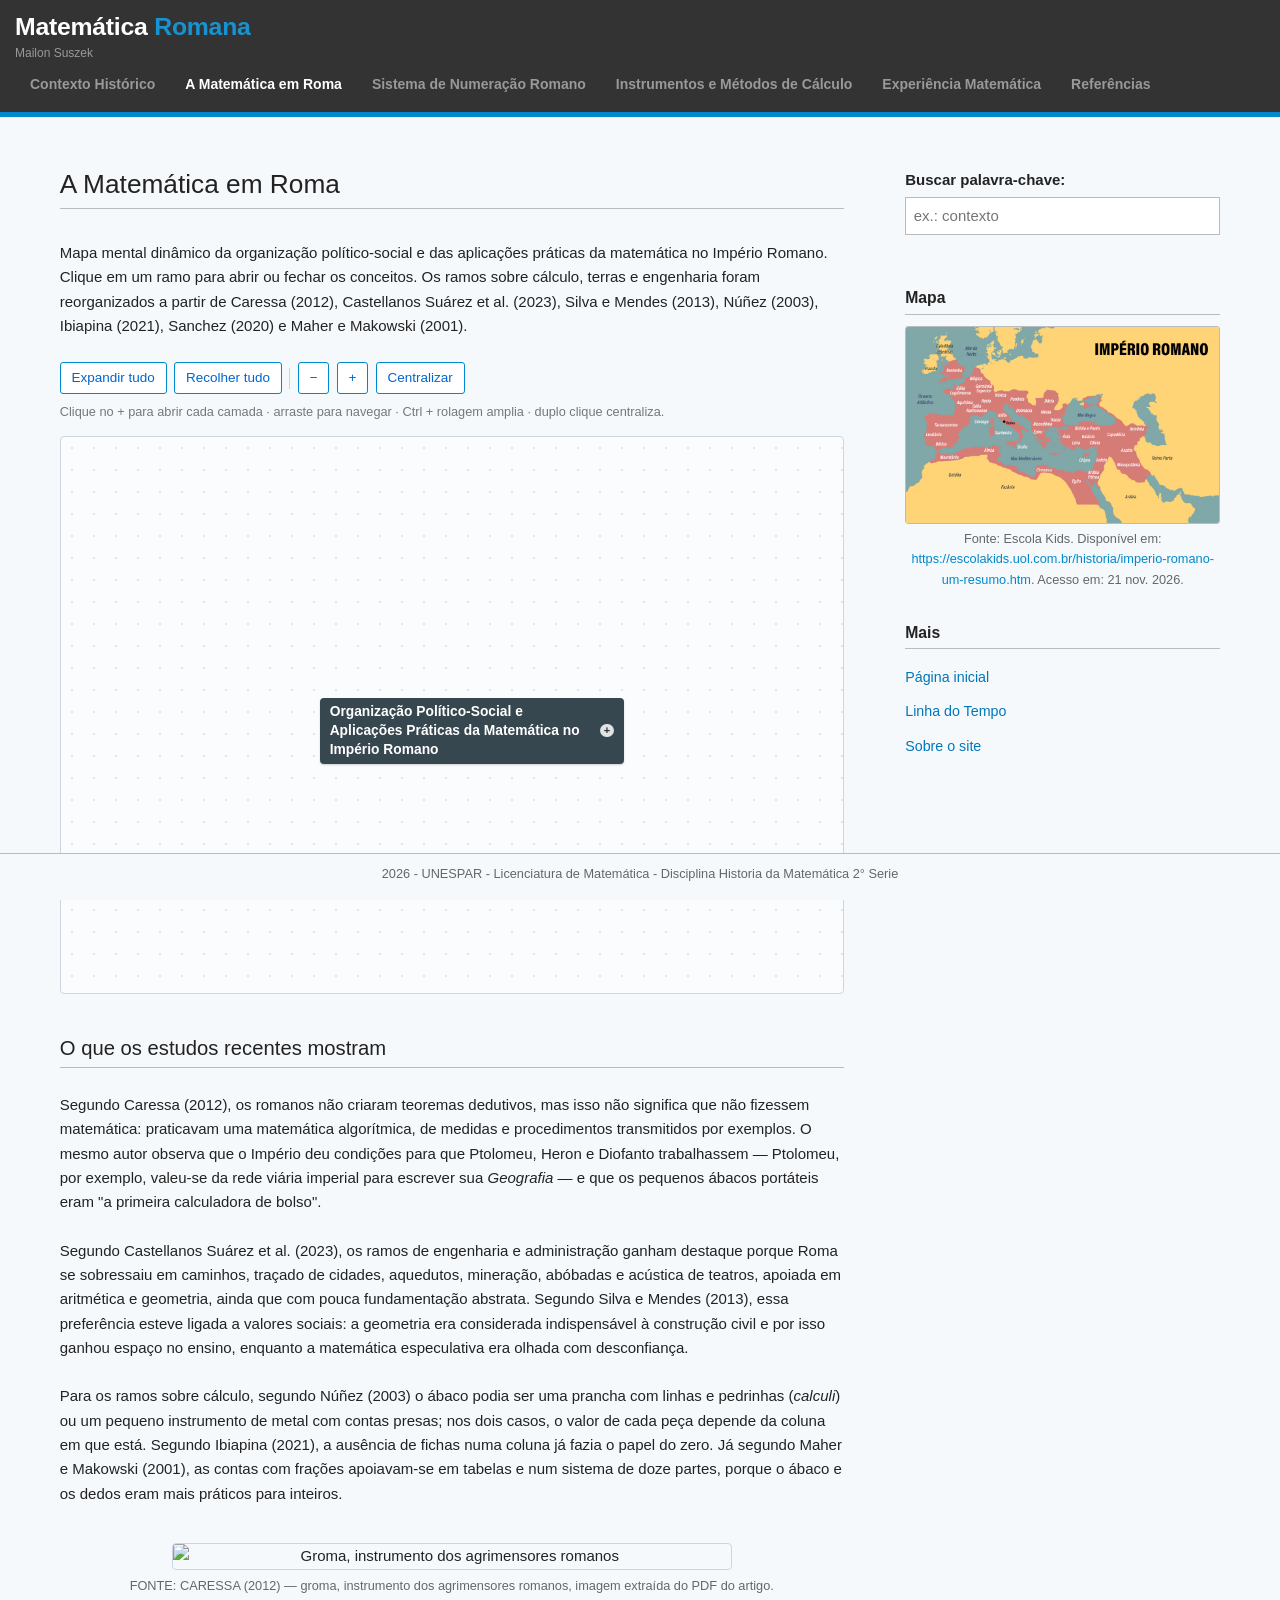
==== commit 04ea5097: "site 0.7" ====
--- a/a-matematica-em-roma.html
+++ b/a-matematica-em-roma.html
@@ -6,7 +6,7 @@
 <title>A Matemática em Roma | Matemática Romana</title>
 <meta name="theme-color" content="#0088cc">
 <link rel="icon" href="img/favicon.svg?v=11" type="image/svg+xml">
-<link rel="stylesheet" href="css/style.css?v=42">
+<link rel="stylesheet" href="css/style.css?v=46">
 </head>
 <body>
 
@@ -134,8 +134,11 @@
     <p>Segundo Caressa (2012), os romanos não criaram teoremas dedutivos, mas isso não significa que não fizessem matemática: praticavam uma matemática algorítmica, de medidas e procedimentos transmitidos por exemplos. O mesmo autor observa que o Império deu condições para que Ptolomeu, Heron e Diofanto trabalhassem — Ptolomeu, por exemplo, valeu-se da rede viária imperial para escrever sua <em>Geografia</em> — e que os pequenos ábacos portáteis eram "a primeira calculadora de bolso".</p>
     <p>Segundo Castellanos Suárez et al. (2023), os ramos de engenharia e administração ganham destaque porque Roma se sobressaiu em caminhos, traçado de cidades, aquedutos, mineração, abóbadas e acústica de teatros, apoiada em aritmética e geometria, ainda que com pouca fundamentação abstrata. Segundo Silva e Mendes (2013), essa preferência esteve ligada a valores sociais: a geometria era considerada indispensável à construção civil e por isso ganhou espaço no ensino, enquanto a matemática especulativa era olhada com desconfiança.</p>
     <p>Para os ramos sobre cálculo, segundo Núñez (2003) o ábaco podia ser uma prancha com linhas e pedrinhas (<em>calculi</em>) ou um pequeno instrumento de metal com contas presas; nos dois casos, o valor de cada peça depende da coluna em que está. Segundo Ibiapina (2021), a ausência de fichas numa coluna já fazia o papel do zero. Já segundo Maher e Makowski (2001), as contas com frações apoiavam-se em tabelas e num sistema de doze partes, porque o ábaco e os dedos eram mais práticos para inteiros.</p>
+    <figure class="imagem-final">
+      <img src="img/final-groma.webp" alt="Groma, instrumento dos agrimensores romanos">
+      <figcaption>FONTE: CARESSA (2012) — groma, instrumento dos agrimensores romanos, imagem extraída do PDF do artigo.</figcaption>
+    </figure>
 
-    <p class="fonte-nota">Fontes do mapa e deste texto: CARESSA (2012), CASTELLANOS SUÁREZ et al. (2023), SILVA e MENDES (2013), NÚÑEZ (2003), IBIAPINA (2021), SANCHEZ (2020), MAHER e MAKOWSKI (2001). As referências completas e os PDFs estão em <a href="referencias.html">Referências</a>.</p>
   </div>
 
   <div id="sidebar">
@@ -161,6 +164,6 @@
   <p>2026 - UNESPAR - Licenciatura de Matemática - Disciplina Historia da Matemática 2° Serie</p>
 </div>
 
-<script src="js/main.js?v=41"></script>
+<script src="js/main.js?v=44"></script>
 </body>
 </html>
--- a/css/style.css
+++ b/css/style.css
@@ -142,28 +142,18 @@
 ul.referencias li { margin: 0 0 1.1em; }
 ul.referencias li:last-child { margin-bottom: 0; }
 
-/* nota de fonte no fim de cada página */
-p.fonte-nota {
-  margin: 2em 0 0;
-  padding-top: 0.9em;
-  border-top: 1px solid #ddd;
-  font-size: 0.86em;
-  color: #555;
-}
-p.fonte-nota a { color: #08c; }
-
-/* vídeo no fim da página */
-.video-figura { margin: 2em 0 0; }
-.video-figura video {
+/* imagem histórica no fim de cada página */
+.imagem-final { margin: 2.5em 0 0; text-align: center; }
+.imagem-final img {
   display: block;
   width: 100%;
-  max-width: 360px;
+  max-width: 560px;
+  height: auto;
   margin: 0 auto;
-  height: auto;
-  background: #000;
   border: 1px solid #ccd6e0;
   border-radius: 4px;
 }
+.imagem-final figcaption { margin-top: 0.5em; font-size: 0.85em; color: #666; }
 
 /* ---------- ábaco interativo ---------- */
 .abaco {
@@ -861,6 +851,16 @@
   line-height: 1.6;
   color: #444;
 }
+.tl-imagem { margin: 0 0 1.2em; padding: 0 1.3em 0 calc(1.3em + 40px + 0.9em); }
+.tl-imagem img {
+  display: block;
+  width: 100%;
+  max-width: 560px;
+  height: auto;
+  border: 1px solid #ccd6e0;
+  border-radius: 4px;
+}
+.tl-imagem figcaption { margin-top: 0.4em; font-size: 0.82em; color: #666; }
 .tl-evento.aberto .tl-detalhe { grid-template-rows: 1fr; }
 @keyframes tl-pulso {
   0% { box-shadow: 0 0 0 0 rgba(8, 136, 204, 0.35); }
@@ -882,6 +882,7 @@
   .tl-icone svg { width: 18px; height: 18px; }
   .tl-titulo { font-size: 1.05em; }
   .tl-detalhe-interno p { padding: 0 1em 1.1em; }
+  .tl-imagem { padding: 0 1em 0.4em; }
 }
 
 @media (prefers-reduced-motion: reduce) {
